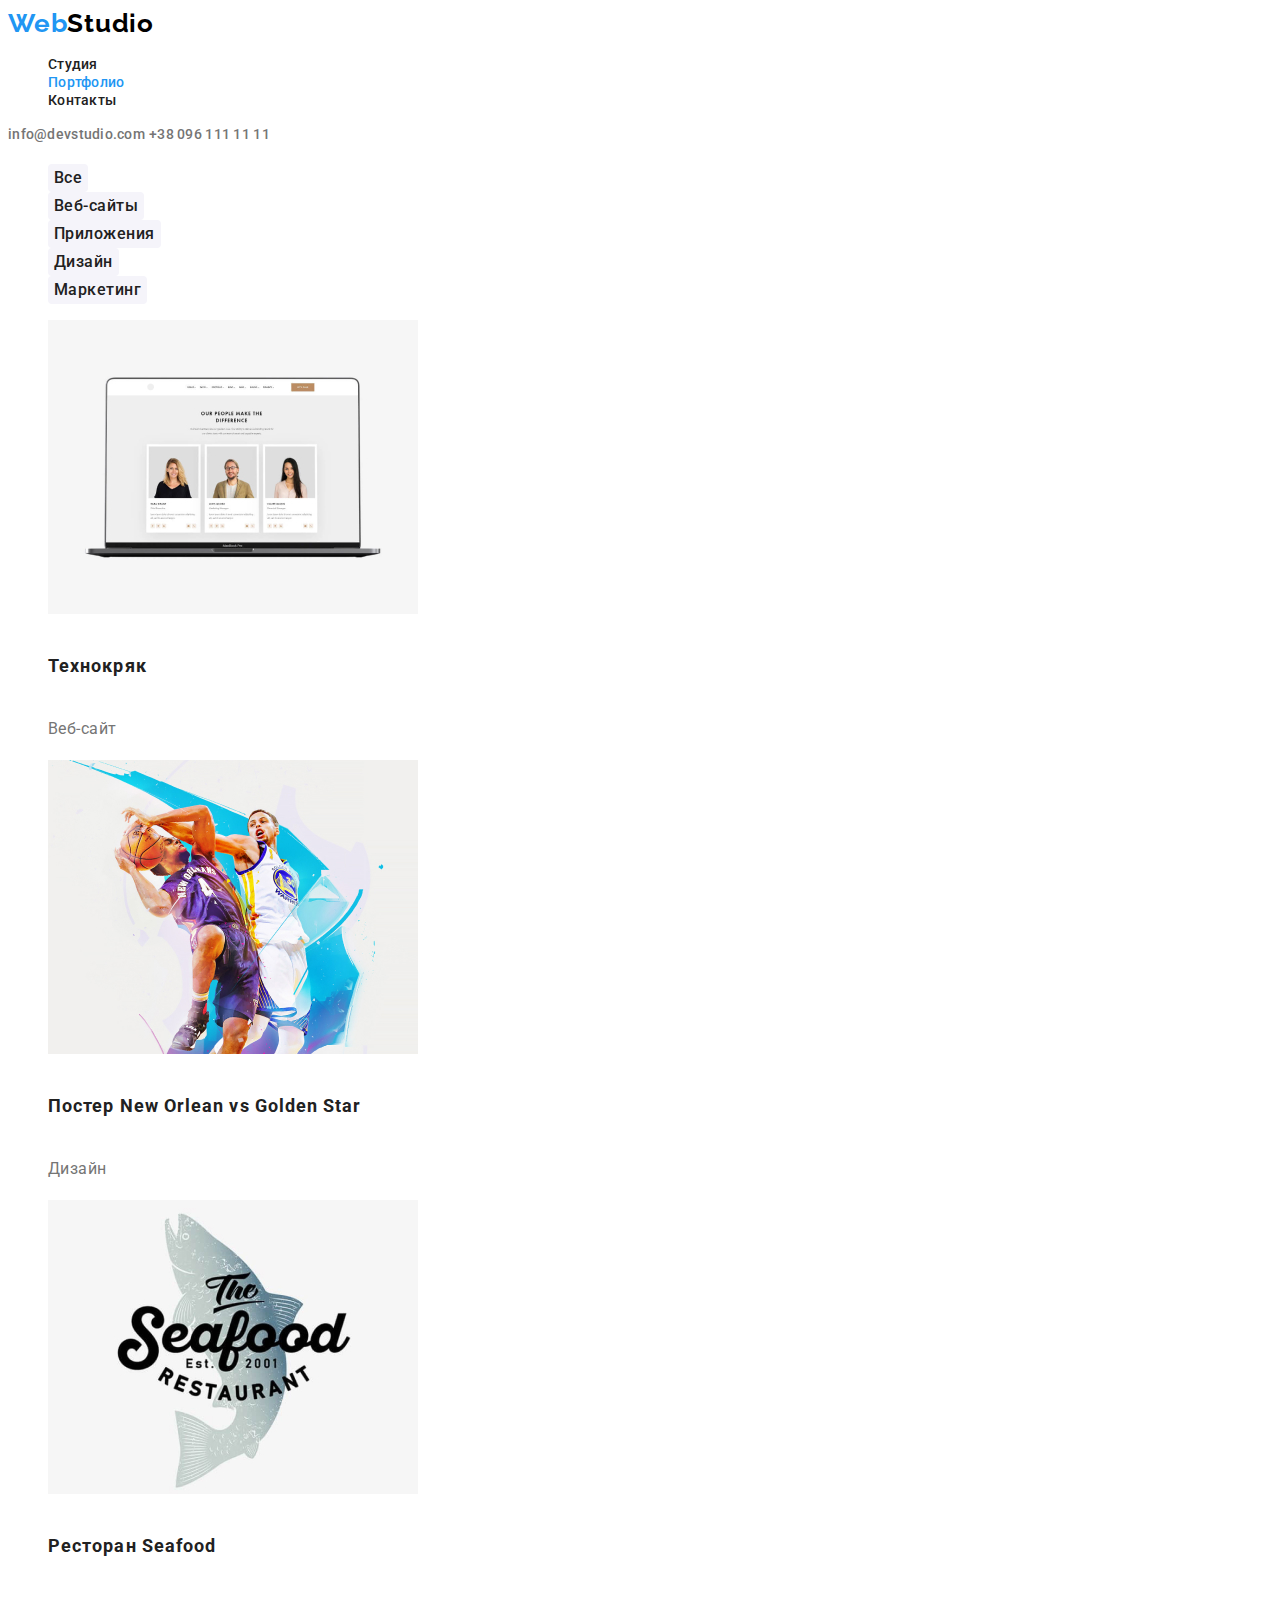
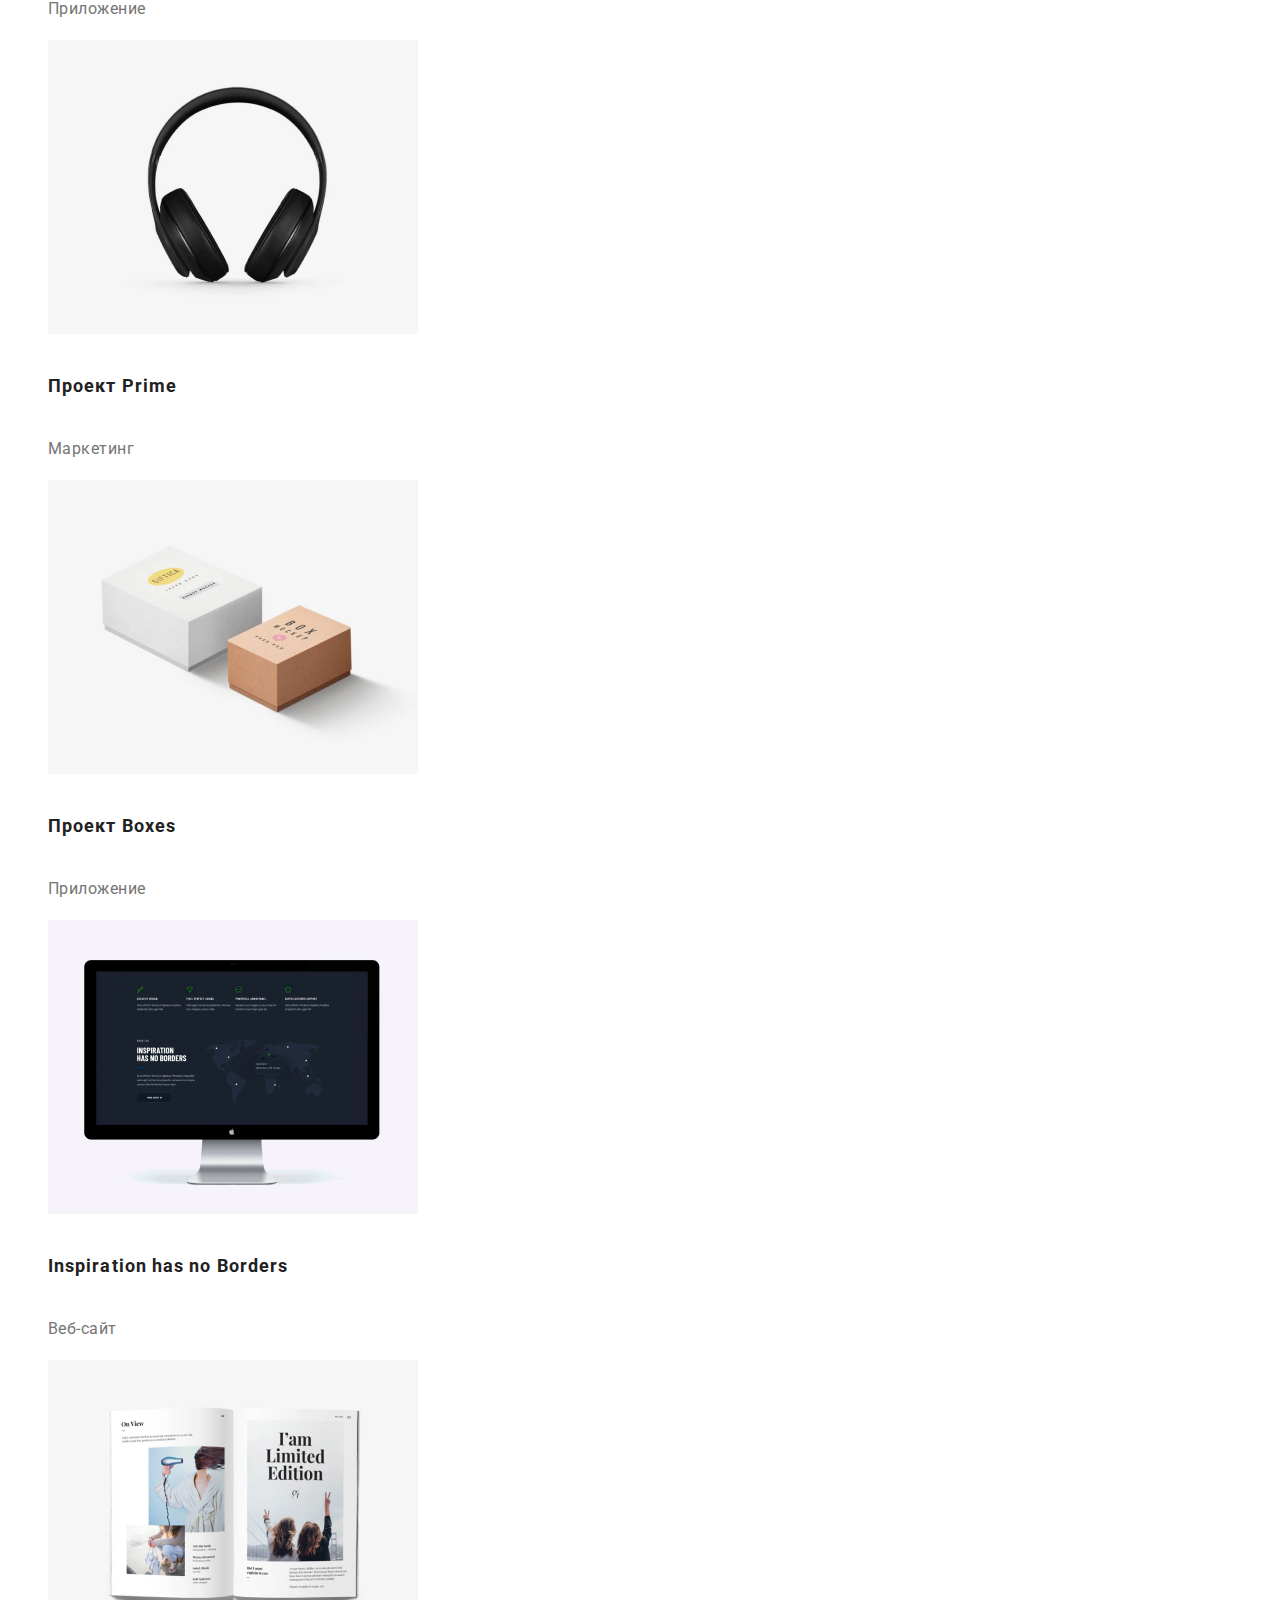
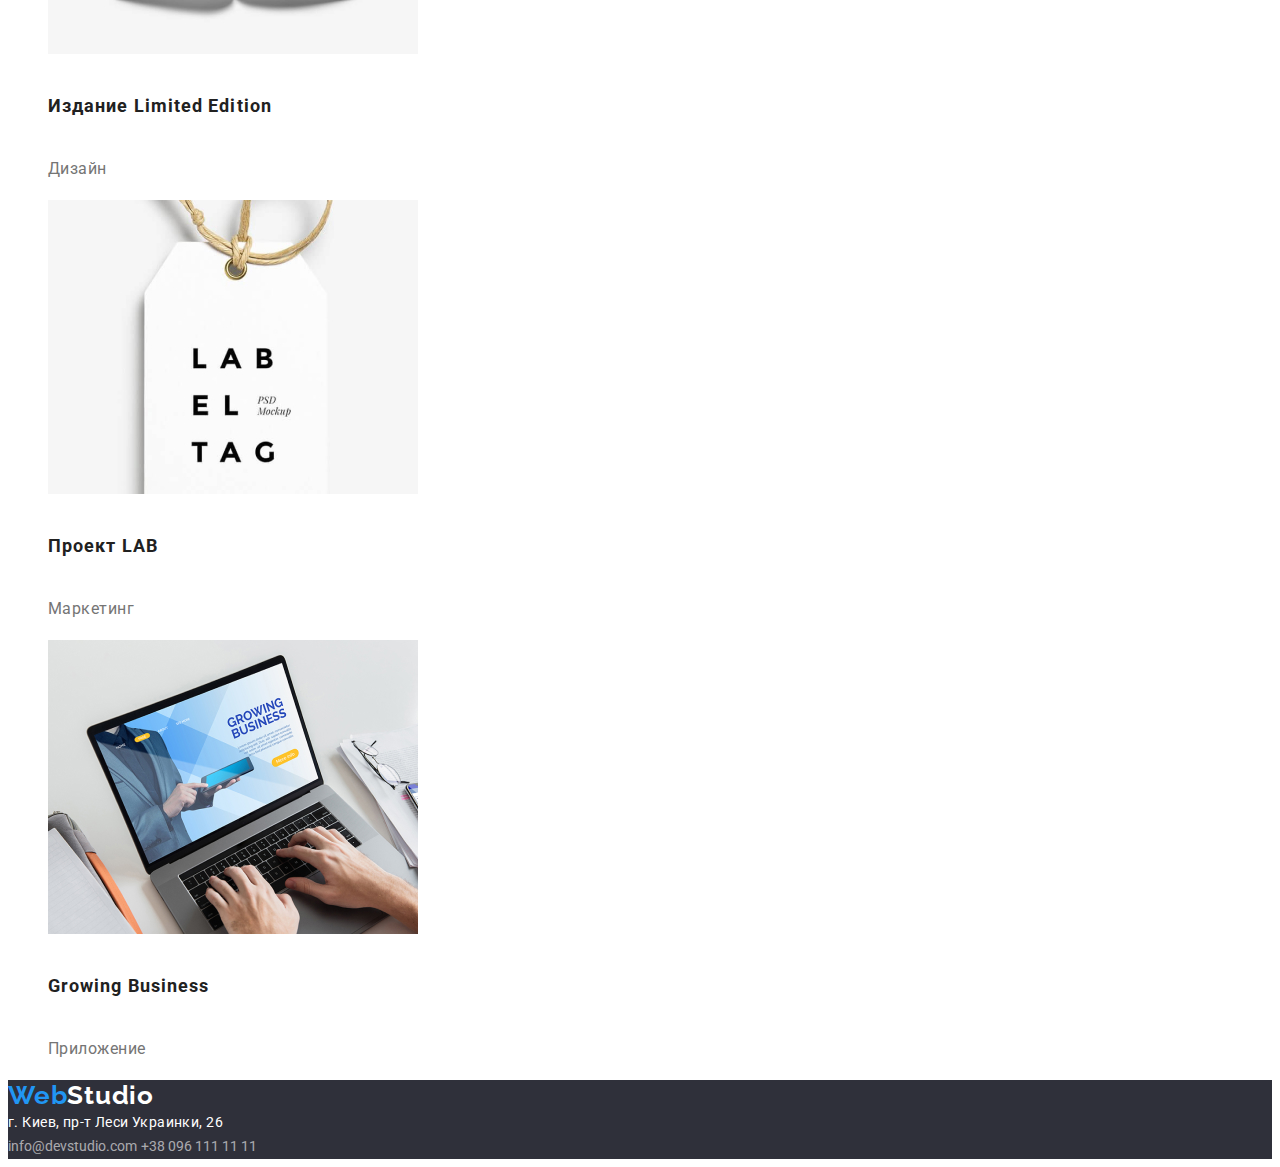
==== portfolio.html @ 4c19d9e6 "ДЗ№2" ====
<!DOCTYPE html>
<html lang="en">
    <head>
        <meta charset="UTF-8" />
        <meta name="viewport" content="width=device-width, initial-scale=1.0" />
        <title>Portfolio</title>
        <link
            href="https://fonts.googleapis.com/css2?family=Raleway:wght@700&family=Roboto:wght@400;500;700;900&display=swap"
            rel="stylesheet"
        />
        <link rel="stylesheet" href="./css/styles.css" />
    </head>
    <body>
        <header class="page header">
            <nav>
                <a href="/" class="logo">Web<span>Studio</span></a>
                <ul class="site-nav">
                    <li><a href="./index.html" class="link">Студия</a></li>
                    <li><a href="" class="link current">Портфолио</a></li>
                    <li><a href="" class="link">Контакты</a></li>
                </ul>
            </nav>

            <div>
                <a href="mailto:info@devstudio.com" class="contacts">info@devstudio.com</a>
                <a href="tel:+380961111111" class="contacts">+38 096 111 11 11</a>
            </div>
        </header>
        <main>
            <section class="ourprojects">
                <h1></h1>
                <ul>
                    <li><button type="button">Все</button></li>
                    <li><button type="button">Веб-сайты</button></li>
                    <li><button type="button">Приложения</button></li>
                    <li><button type="button">Дизайн</button></li>
                    <li><button type="button">Маркетинг</button></li>
                </ul>

                <ul>
                    <li>
                        <img src="./images/img5.jpg" width="370" height="294" alt="" />
                        <h5>Технокряк</h5>
                        <p>Веб-сайт</p>
                    </li>
                    <li>
                        <img src="./images/img6.jpg" width="370" height="294" alt="" />
                        <h5>Постер New Orlean vs Golden Star</h5>
                        <p>Дизайн</p>
                    </li>
                    <li>
                        <img src="./images/img7.jpg" width="370" height="294" alt="" />
                        <h5>Ресторан Seafood</h5>
                        <p>Приложение</p>
                    </li>
                    <li>
                        <img src="./images/img8.jpg" width="370" height="294" alt="" />
                        <h5>Проект Prime</h5>
                        <p>Маркетинг</p>
                    </li>
                    <li>
                        <img src="./images/img9.jpg" width="370" height="294" alt="" />
                        <h5>Проект Boxes</h5>
                        <p>Приложение</p>
                    </li>
                    <li>
                        <img src="./images/img10.jpg" width="370" height="294" alt="" />
                        <h5>Inspiration has no Borders</h5>
                        <p>Веб-сайт</p>
                    </li>
                    <li>
                        <img src="./images/img11.jpg" width="370" height="294" alt="" />
                        <h5>Издание Limited Edition</h5>
                        <p>Дизайн</p>
                    </li>
                    <li>
                        <img src="./images/img12.jpg" width="370" height="294" alt="" />
                        <h5>Проект LAB</h5>
                        <p>Маркетинг</p>
                    </li>
                    <li>
                        <img src="./images/img13.jpg" width="370" height="294" alt="" />
                        <h5>Growing Business</h5>
                        <p>Приложение</p>
                    </li>
                </ul>
            </section>
        </main>
        <footer class="footer">
            <a href="/" class="footerlogo">Web<span>Studio</span></a>
            <address>г. Киев, пр-т Леси Украинки, 26</address>
            <a href="mailto:info@devstudio.com" class="mail">info@devstudio.com</a>
            <a href="tel:+380961111111" class="tel">+38 096 111 11 11</a>
        </footer>
    </body>
</html>
---- css/styles.css ----
:root {
    --main-text-color: #212121;
    --hover-button-color: #2196f3;
    --secondary-color: #757575;
    --white: #ffffff;
    --hero-background-color: #2f303a;
    --secondary-section-background-color: #e5e5e5;
    --team-background-color: #f5f4fa;
}
a {
    text-decoration: none;
}

ul {
    list-style-type: none;
}

.site-nav .link.current {
    color: var(--hover-button-color);
}

.logo {
    font-family: Raleway, sans-serif;
    font-style: normal;
    font-weight: bold;
    font-size: 26px;
    line-height: 1.19;
    letter-spacing: 0.03em;

    color: var(--hover-button-color);
}

.logo span {
    color: black;
}

.site-nav a:hover,
focus {
    color: var(--hover-button-color);
}

.site-nav a {
    font-family: Roboto, sans-serif;
    font-style: normal;
    font-weight: 500;
    font-size: 14px;
    line-height: 1.14;
    letter-spacing: 0.02em;

    color: var(--main-text-color);
}
.contacts {
    color: var(--secondary-color);
}

.contacts:hover {
    color: var(--hover-button-color);
}

.contacts {
    font-family: Roboto, sans-serif;
    font-style: normal;
    font-weight: 500;
    font-size: 14px;
    line-height: 16px;
    letter-spacing: 0.02em;
}

.hero {
    background-color: var(--hero-background-color);
}

.herotitle {
    font-family: Roboto, sans-serif;
    font-style: normal;
    font-weight: 900;
    font-size: 44px;
    line-height: 1.36;
    text-align: center;
    letter-spacing: 0.06em;
    text-transform: uppercase;
    color: var(--white);
}

.hero button {
    width: 200px;
    height: 50px;
    background: var(--hover-button-color);
    box-shadow: 0px 4px 4px rgba(0, 0, 0, 0.15);
    border-radius: 4px;
    font-family: Roboto, sans-serif;
    font-style: normal;
    font-weight: bold;
    font-size: 16px;
    line-height: 1.88;
    text-align: center;
    letter-spacing: 0.06em;
    color: #ffffff;
    cursor: pointer;
}

h3 {
    font-family: Roboto, sans-serif;
    font-style: normal;
    font-weight: bold;
    font-size: 14px;
    line-height: 1.14;
    letter-spacing: 0.03em;
    text-transform: uppercase;
    color: var(--main-text-color);
}

.description p {
    font-family: Roboto, sans-serif;
    font-style: normal;
    font-weight: normal;
    font-size: 14px;
    line-height: 1.71;
    letter-spacing: 0.03em;
    color: var(--secondary-color);
}

.function h2 {
    font-family: Roboto, sans-serif;
    font-style: normal;
    font-weight: bold;
    font-size: 36px;
    line-height: 1.17;
    text-align: center;
    letter-spacing: 0.03em;
    color: var(--main-text-color);
}

.team {
    background-color: var(--team-background-color);
}

.team h5 {
    font-family: Roboto, sans-serif;
    font-style: normal;
    font-weight: 500;
    font-size: 16px;
    line-height: 1.19;
    letter-spacing: 0.03em;
    color: var(--main-text-color);
}

.team p {
    font-family: Roboto, sans-serif;
    font-style: normal;
    font-weight: normal;
    font-size: 16px;
    line-height: 1.19;
    letter-spacing: 0.03em;
    color: var(--secondary-color);
}

.footerlogo {
    font-family: Raleway, sans-serif;
    font-style: normal;
    font-weight: bold;
    font-size: 26px;
    line-height: 1.19;
    letter-spacing: 0.03em;
    color: var(--hover-button-color);
}

.footerlogo span {
    color: var(--white);
}

.footer {
    background-color: var(--hero-background-color);
}

address {
    font-family: Roboto, sans-serif;
    font-style: normal;
    font-weight: normal;
    font-size: 14px;
    line-height: 1.71;
    letter-spacing: 0.03em;
    color: var(--white);
}

.mail,
.tel {
    font-family: Roboto, sans-serif;
    font-style: normal;
    font-weight: normal;
    font-size: 14px;
    line-height: 1.71;
    color: rgba(255, 255, 255, 0.6);
}

.mail:hover,
.tel:hover {
    color: var(--hover-button-color);
}

.ourprojects button {
    font-family: Roboto, sans-serif;
    font-style: normal;
    font-weight: 500;
    font-size: 16px;
    line-height: 1.62;
    text-align: center;
    letter-spacing: 0.03em;
    color: var(--main-text-color);
    background: var(--team-background-color);
    border-radius: 4px;
    border: 0;
}

.ourprojects h5 {
    font-family: Roboto, sans-serif;
    font-style: normal;
    font-weight: bold;
    font-size: 18px;
    line-height: 2;
    letter-spacing: 0.06em;
    color: var(--main-text-color);
}

.ourprojects p {
    font-family: Roboto, sans-serif;
    font-style: normal;
    font-weight: normal;
    font-size: 16px;
    line-height: 1.87;
    letter-spacing: 0.03em;
    color: var(--secondary-color);
}

.ourprojects button:hover {
    background-color: var(--hover-button-color);
    color: var(--white);
    cursor: pointer;
}
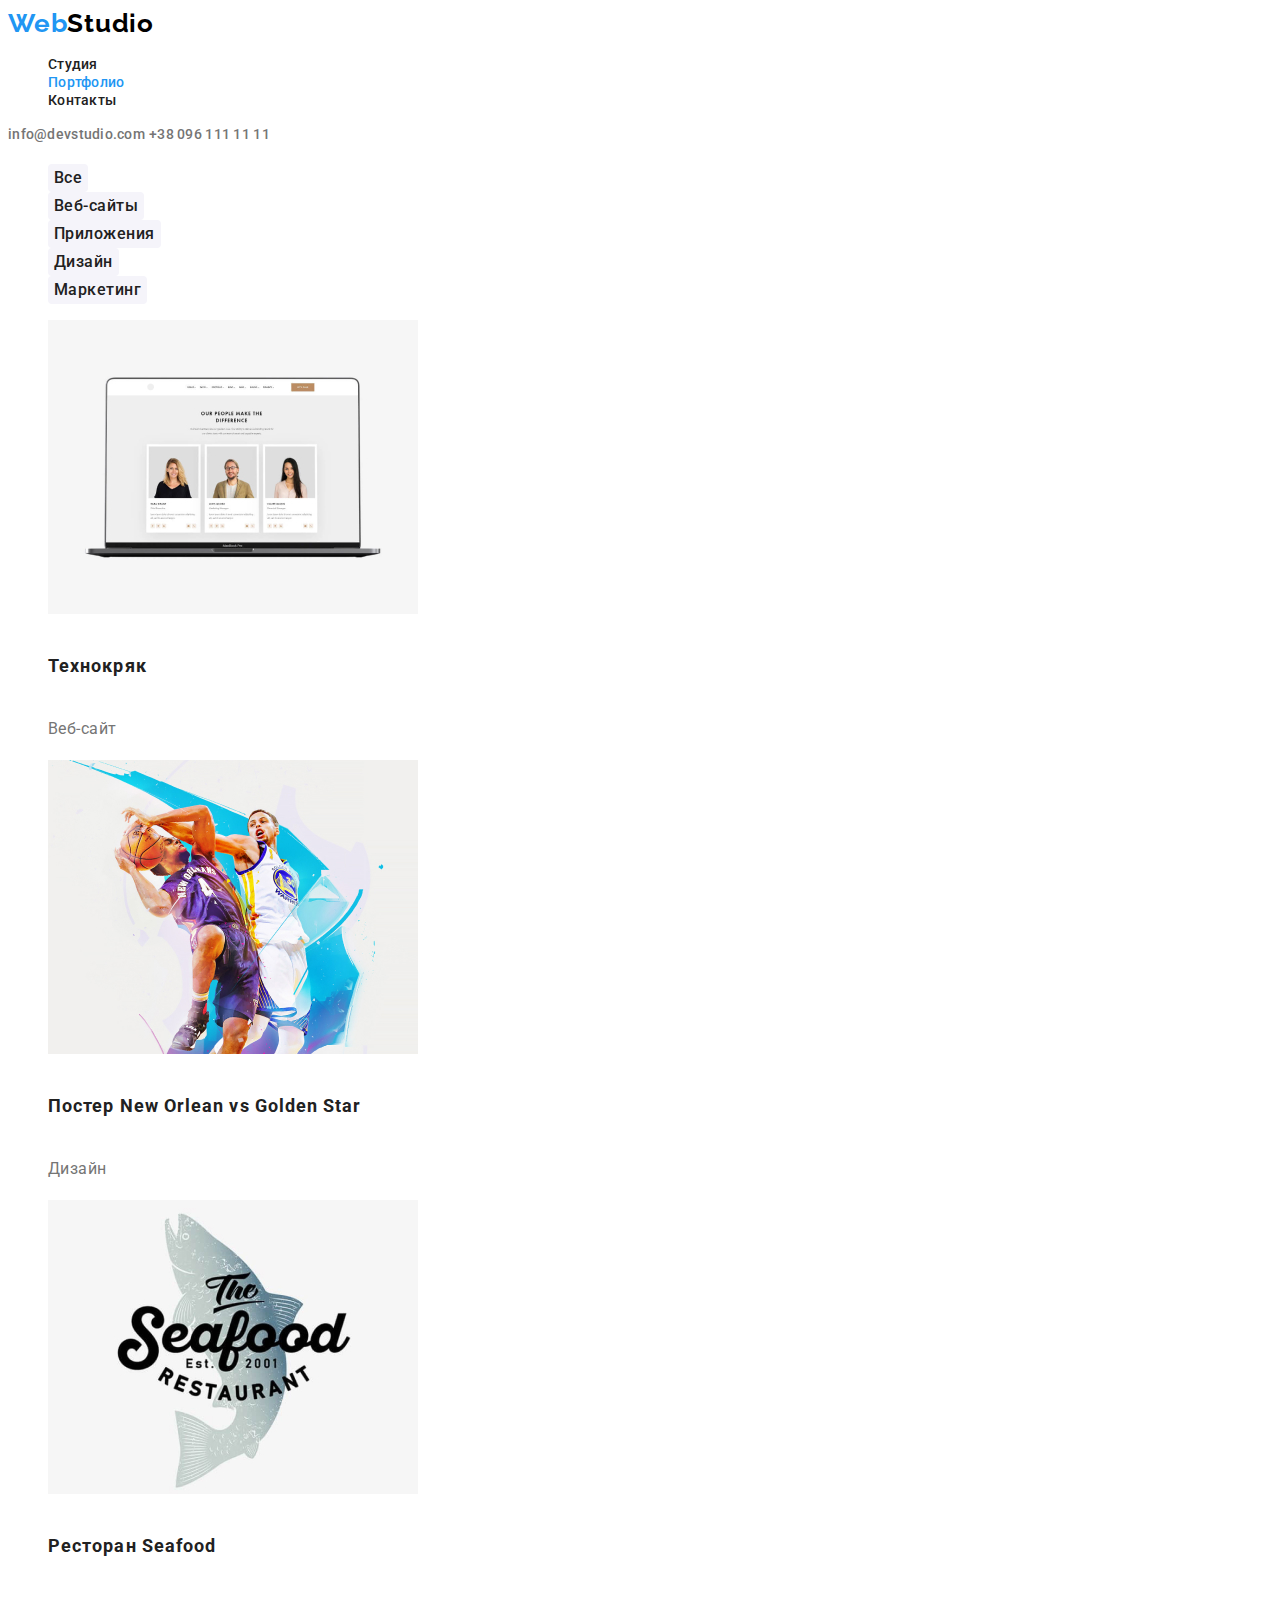
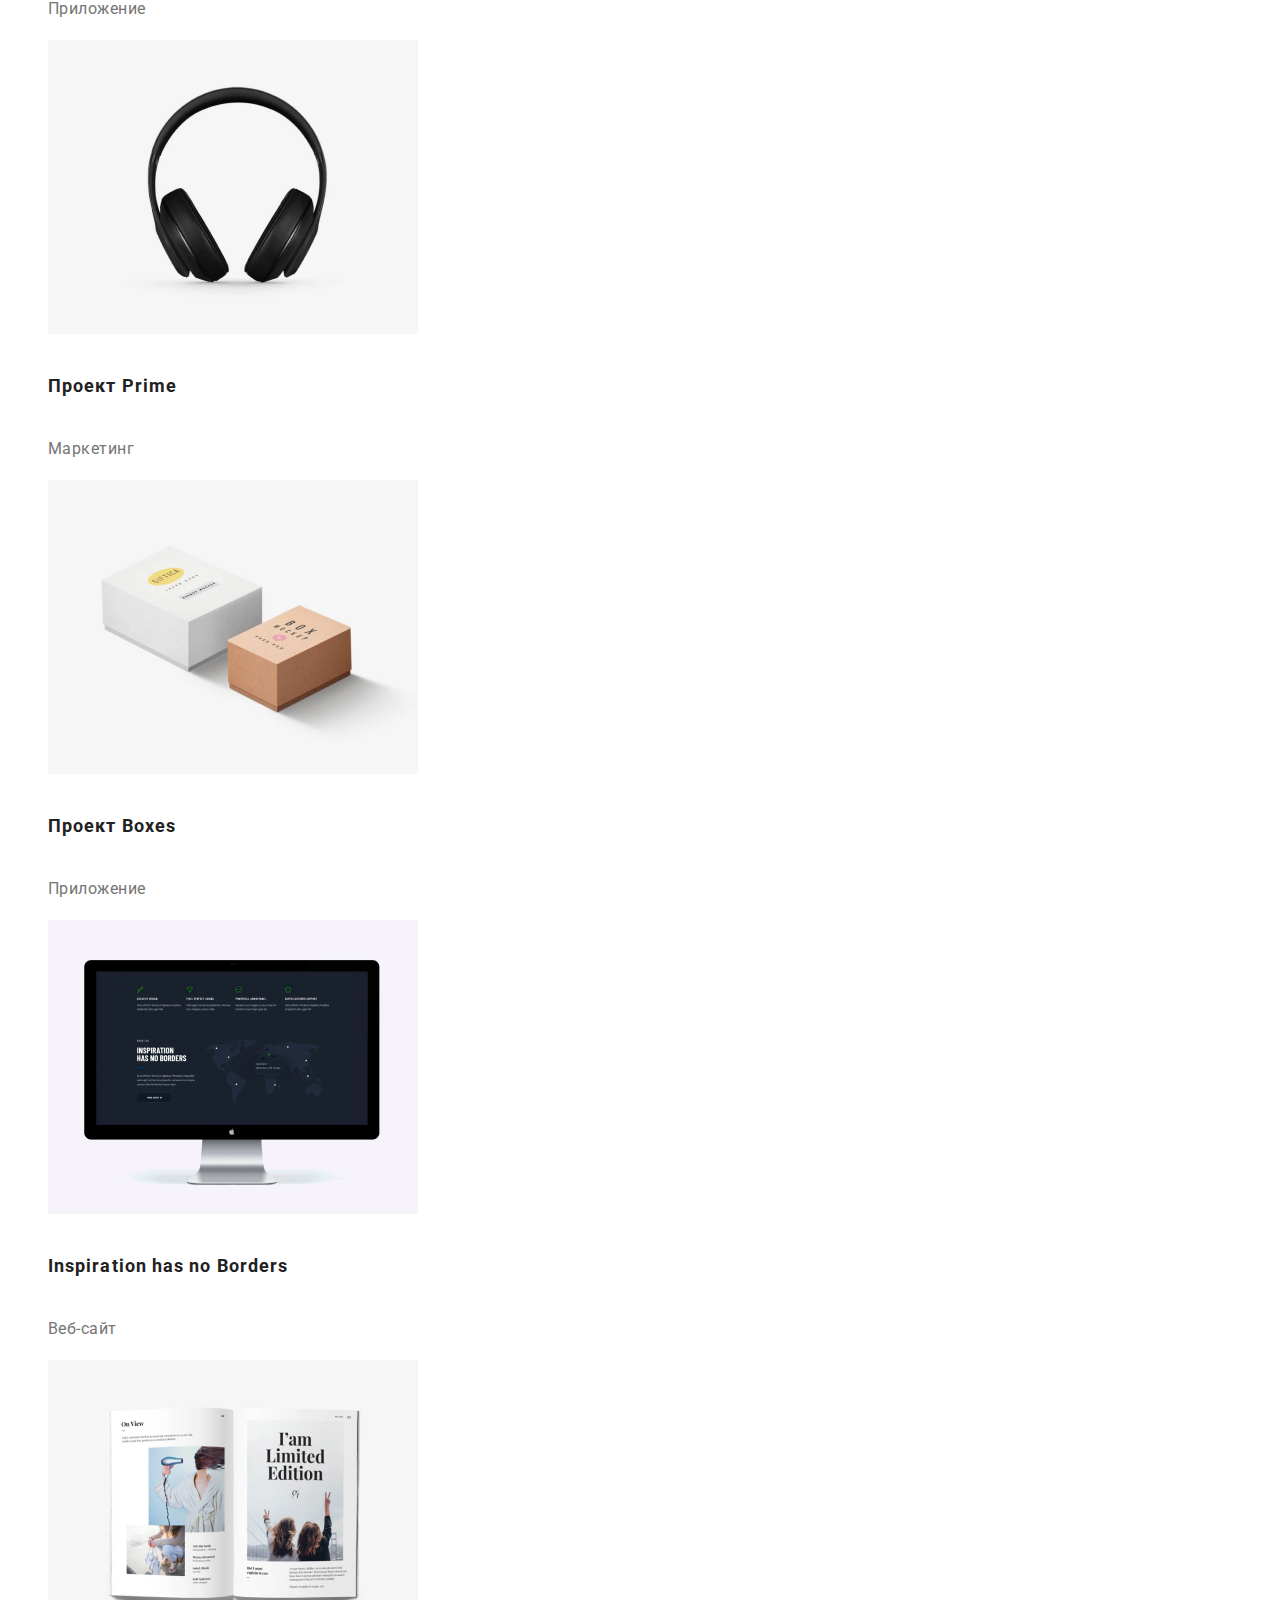
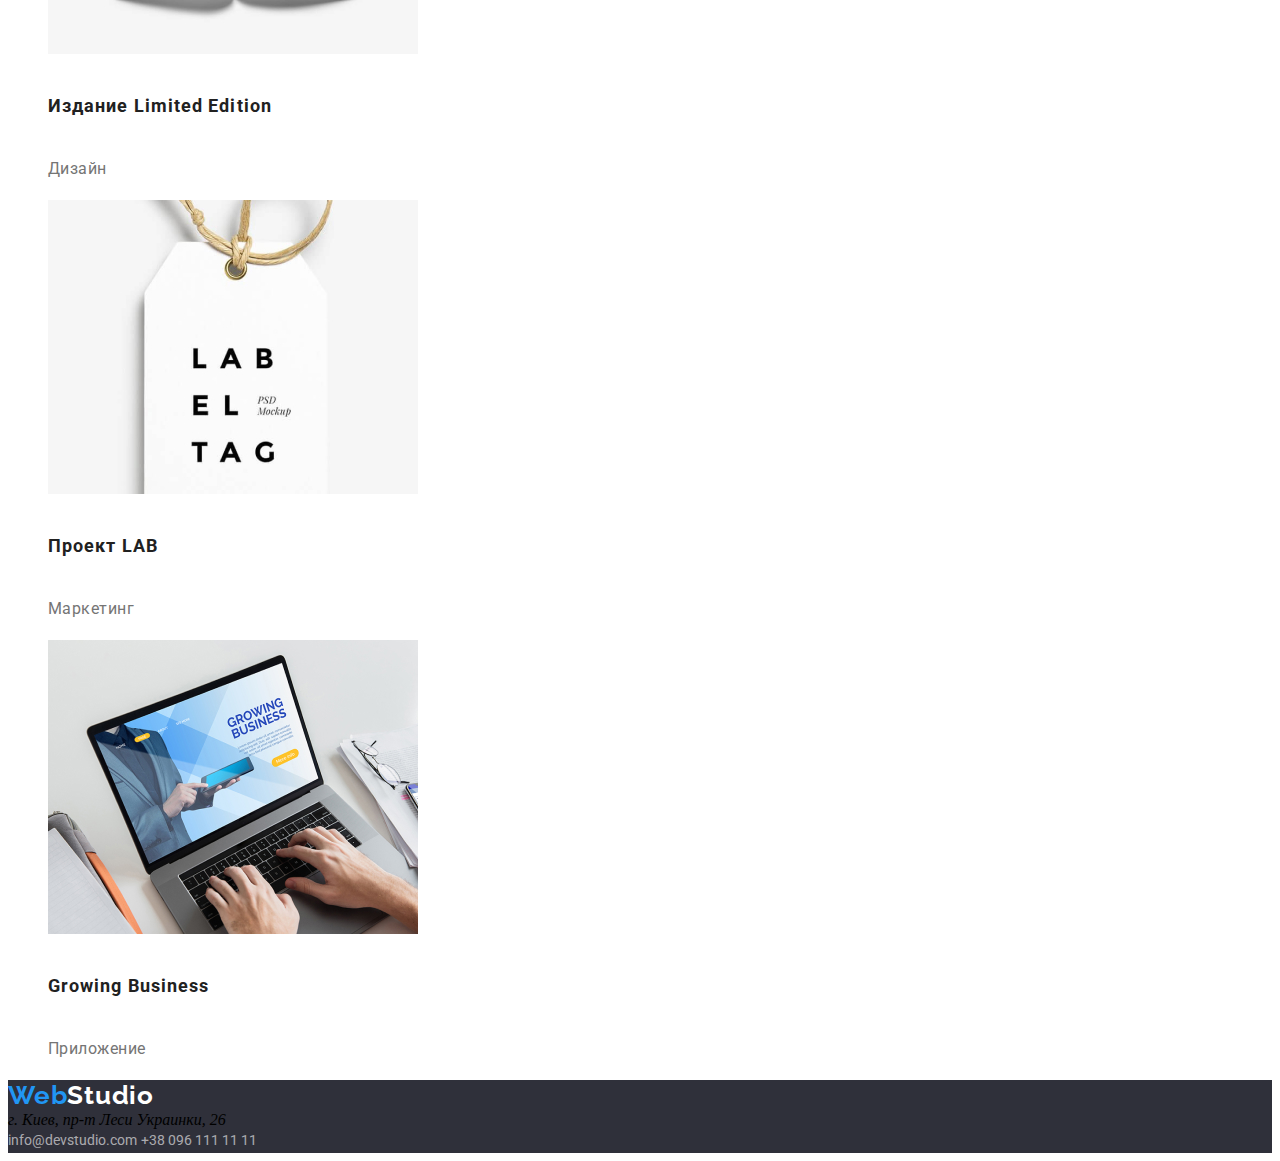
==== commit 9fe48401: "Replaced tags with classes" ====
--- a/portfolio.html
+++ b/portfolio.html
@@ -30,58 +30,58 @@
             <section class="ourprojects">
                 <h1></h1>
                 <ul>
-                    <li><button type="button">Все</button></li>
-                    <li><button type="button">Веб-сайты</button></li>
-                    <li><button type="button">Приложения</button></li>
-                    <li><button type="button">Дизайн</button></li>
-                    <li><button type="button">Маркетинг</button></li>
+                    <li><button class="projectbutton" type="button">Все</button></li>
+                    <li><button class="projectbutton" type="button">Веб-сайты</button></li>
+                    <li><button class="projectbutton" type="button">Приложения</button></li>
+                    <li><button class="projectbutton" type="button">Дизайн</button></li>
+                    <li><button class="projectbutton" type="button">Маркетинг</button></li>
                 </ul>
 
                 <ul>
                     <li>
                         <img src="./images/img5.jpg" width="370" height="294" alt="" />
-                        <h5>Технокряк</h5>
-                        <p>Веб-сайт</p>
+                        <h5 class="projecthead">Технокряк</h5>
+                        <p class="projectdesc">Веб-сайт</p>
                     </li>
                     <li>
                         <img src="./images/img6.jpg" width="370" height="294" alt="" />
-                        <h5>Постер New Orlean vs Golden Star</h5>
-                        <p>Дизайн</p>
+                        <h5 class="projecthead">Постер New Orlean vs Golden Star</h5>
+                        <p class="projectdesc">Дизайн</p>
                     </li>
                     <li>
                         <img src="./images/img7.jpg" width="370" height="294" alt="" />
-                        <h5>Ресторан Seafood</h5>
-                        <p>Приложение</p>
+                        <h5 class="projecthead">Ресторан Seafood</h5>
+                        <p class="projectdesc">Приложение</p>
                     </li>
                     <li>
                         <img src="./images/img8.jpg" width="370" height="294" alt="" />
-                        <h5>Проект Prime</h5>
-                        <p>Маркетинг</p>
+                        <h5 class="projecthead">Проект Prime</h5>
+                        <p class="projectdesc">Маркетинг</p>
                     </li>
                     <li>
                         <img src="./images/img9.jpg" width="370" height="294" alt="" />
-                        <h5>Проект Boxes</h5>
-                        <p>Приложение</p>
+                        <h5 class="projecthead">Проект Boxes</h5>
+                        <p class="projectdesc">Приложение</p>
                     </li>
                     <li>
                         <img src="./images/img10.jpg" width="370" height="294" alt="" />
-                        <h5>Inspiration has no Borders</h5>
-                        <p>Веб-сайт</p>
+                        <h5 class="projecthead">Inspiration has no Borders</h5>
+                        <p class="projectdesc">Веб-сайт</p>
                     </li>
                     <li>
                         <img src="./images/img11.jpg" width="370" height="294" alt="" />
-                        <h5>Издание Limited Edition</h5>
-                        <p>Дизайн</p>
+                        <h5 class="projecthead">Издание Limited Edition</h5>
+                        <p class="projectdesc">Дизайн</p>
                     </li>
                     <li>
                         <img src="./images/img12.jpg" width="370" height="294" alt="" />
-                        <h5>Проект LAB</h5>
-                        <p>Маркетинг</p>
+                        <h5 class="projecthead">Проект LAB</h5>
+                        <p class="projectdesc">Маркетинг</p>
                     </li>
                     <li>
                         <img src="./images/img13.jpg" width="370" height="294" alt="" />
-                        <h5>Growing Business</h5>
-                        <p>Приложение</p>
+                        <h5 class="projecthead">Growing Business</h5>
+                        <p class="projectdesc">Приложение</p>
                     </li>
                 </ul>
             </section>
--- a/css/styles.css
+++ b/css/styles.css
@@ -49,9 +49,6 @@
 
     color: var(--main-text-color);
 }
-.contacts {
-    color: var(--secondary-color);
-}
 
 .contacts:hover {
     color: var(--hover-button-color);
@@ -64,6 +61,7 @@
     font-size: 14px;
     line-height: 16px;
     letter-spacing: 0.02em;
+    color: var(--secondary-color);
 }
 
 .hero {
@@ -82,7 +80,7 @@
     color: var(--white);
 }
 
-.hero button {
+.herobutton {
     width: 200px;
     height: 50px;
     background: var(--hover-button-color);
@@ -99,7 +97,7 @@
     cursor: pointer;
 }
 
-h3 {
+.desctitle {
     font-family: Roboto, sans-serif;
     font-style: normal;
     font-weight: bold;
@@ -110,7 +108,7 @@
     color: var(--main-text-color);
 }
 
-.description p {
+.desctext {
     font-family: Roboto, sans-serif;
     font-style: normal;
     font-weight: normal;
@@ -120,7 +118,7 @@
     color: var(--secondary-color);
 }
 
-.function h2 {
+.functitle {
     font-family: Roboto, sans-serif;
     font-style: normal;
     font-weight: bold;
@@ -135,17 +133,27 @@
     background-color: var(--team-background-color);
 }
 
-.team h5 {
-    font-family: Roboto, sans-serif;
-    font-style: normal;
-    font-weight: 500;
-    font-size: 16px;
-    line-height: 1.19;
-    letter-spacing: 0.03em;
-    color: var(--main-text-color);
-}
-
-.team p {
+.teamheader {
+    font-family: Roboto;
+    font-style: normal;
+    font-weight: bold;
+    font-size: 36px;
+    line-height: 42px;
+    text-align: center;
+    letter-spacing: 1.17;
+    color: var(--main-text-color);
+}
+.teamitem {
+    font-family: Roboto, sans-serif;
+    font-style: normal;
+    font-weight: 500;
+    font-size: 16px;
+    line-height: 1.19;
+    letter-spacing: 0.03em;
+    color: var(--main-text-color);
+}
+
+.itemposition {
     font-family: Roboto, sans-serif;
     font-style: normal;
     font-weight: normal;
@@ -173,7 +181,7 @@
     background-color: var(--hero-background-color);
 }
 
-address {
+.address {
     font-family: Roboto, sans-serif;
     font-style: normal;
     font-weight: normal;
@@ -198,7 +206,7 @@
     color: var(--hover-button-color);
 }
 
-.ourprojects button {
+.projectbutton {
     font-family: Roboto, sans-serif;
     font-style: normal;
     font-weight: 500;
@@ -212,7 +220,7 @@
     border: 0;
 }
 
-.ourprojects h5 {
+.projecthead {
     font-family: Roboto, sans-serif;
     font-style: normal;
     font-weight: bold;
@@ -222,7 +230,7 @@
     color: var(--main-text-color);
 }
 
-.ourprojects p {
+.projectdesc {
     font-family: Roboto, sans-serif;
     font-style: normal;
     font-weight: normal;
